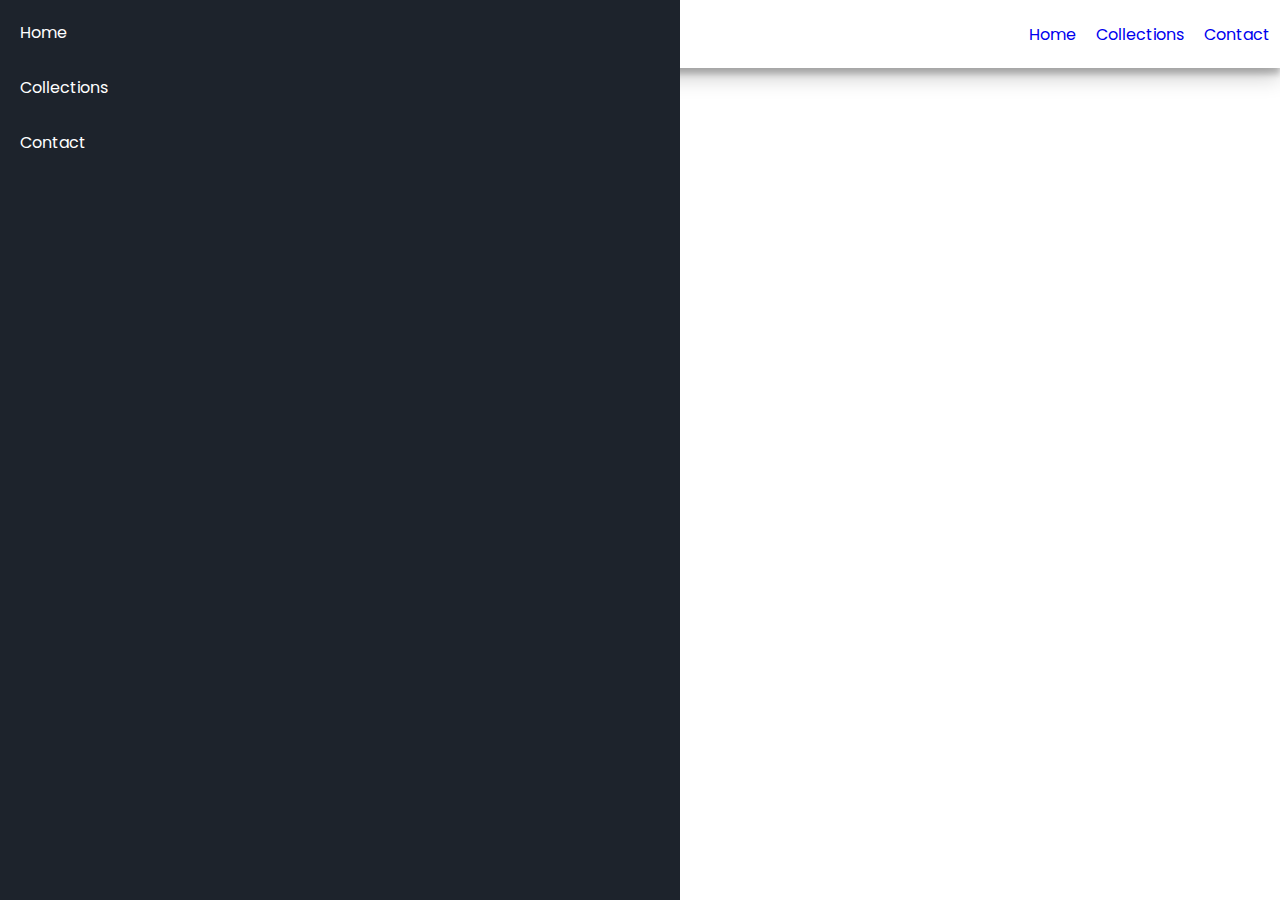
==== index.html @ 3af69f5f "first commit" ====
<!DOCTYPE html>
<html lang="en">

<head>
    <meta charset="UTF-8">
    <meta name="viewport" content="width=device-width, initial-scale=1.0">
    <title>Nostra</title>

    <!-- Google fonts -->
    <link rel="preconnect" href="https://fonts.googleapis.com">
    <link rel="preconnect" href="https://fonts.gstatic.com" crossorigin>
    <link
        href="https://fonts.googleapis.com/css2?family=Poppins:ital,wght@0,100;0,200;0,300;0,400;0,500;0,600;0,700;0,800;0,900&display=swap"
        rel="stylesheet">

    <!-- Font Awesome -->
    <link rel="stylesheet" href="https://cdnjs.cloudflare.com/ajax/libs/font-awesome/6.5.1/css/all.min.css"
        integrity="sha512-DTOQO9RWCH3ppGqcWaEA1BIZOC6xxalwEsw9c2QQeAIftl+Vegovlnee1c9QX4TctnWMn13TZye+giMm8e2LwA=="
        crossorigin="anonymous" referrerpolicy="no-referrer" />

    <!-- My CSS -->
    <link rel="stylesheet" href="./style.css">
</head>

<body>
    <!-- Navbar -->
    <nav class="navbar">
        <h1>Nostra</h1>

        <div class="navbar-links">
            <p class="navbar-link"><a href="#">Home</a></p>
            <p class="navbar-link"><a href="#">Collections</a></p>
            <p class="navbar-link"><a href="#">Contact</a></p>
        </div>

        <div class="navbar-menu-toggle" onclick="showNavbar()">
            <i class="fa-solid fa-bars"></i>
        </div>
    </nav>

    <!-- Side Navbar -->
    <div class="side-navbar">
        <p style="text-align: right;" onclick="closeNavbar()">
            <i class="fa-solid fa-xmark"></i>
        </p>

        <div class="side-navbar-links">
            <p class="side-navbar-link"><a href="#">Home</a></p>
            <p class="side-navbar-link"><a href="#">Collections</a></p>
            <p class="side-navbar-link"><a href="#">Contact</a></p>
        </div>
    </div>

    <!-- JavaScript -->
    <script src="./index.js" defer></script>
</body>

</html>
---- style.css ----
*{
    padding: 0;
    margin: 0;
}

body{
    font-family: "Poppins", serif;
}

.navbar{
    display: flex;
    justify-content: space-between;
    align-items: center;
    padding: 10px;
    box-shadow: rgba(0, 0, 0, 0.19) 0px 10px 20px, rgba(0, 0, 0, 0.23) 0px 6px 6px;

}

.navbar-links{
    display: flex;
    column-gap: 20px;
}

.navbar-links a{
    text-decoration: none;
    columns: #1D232C
}

.navbar-links a:hover{
    text-decoration: underline;
    color: #1D232C;
}

.navbar-menu-toggle{
    display: none;
}

/* side-navbar */

.side-navbar{
    background-color:#1D232C;
    width: 50%;
    height: 100%;
    position: fixed;
    top: 0;
    left: 0;
    padding: 20px;
    color: white;
}

.side-navbar-link{
    margin-bottom: 30px;

}

.side-navbar-link a{
    text-decoration: none;
    color: white;
}

.side-navbar-link a:hover{
    text-decoration: underline;
}

/* media query */

@media screen and (max-width:600px) {
    .navbar-menu-toggle{
        display: block;
    }

    .navbar-links{
        display: none;
    }
    
}
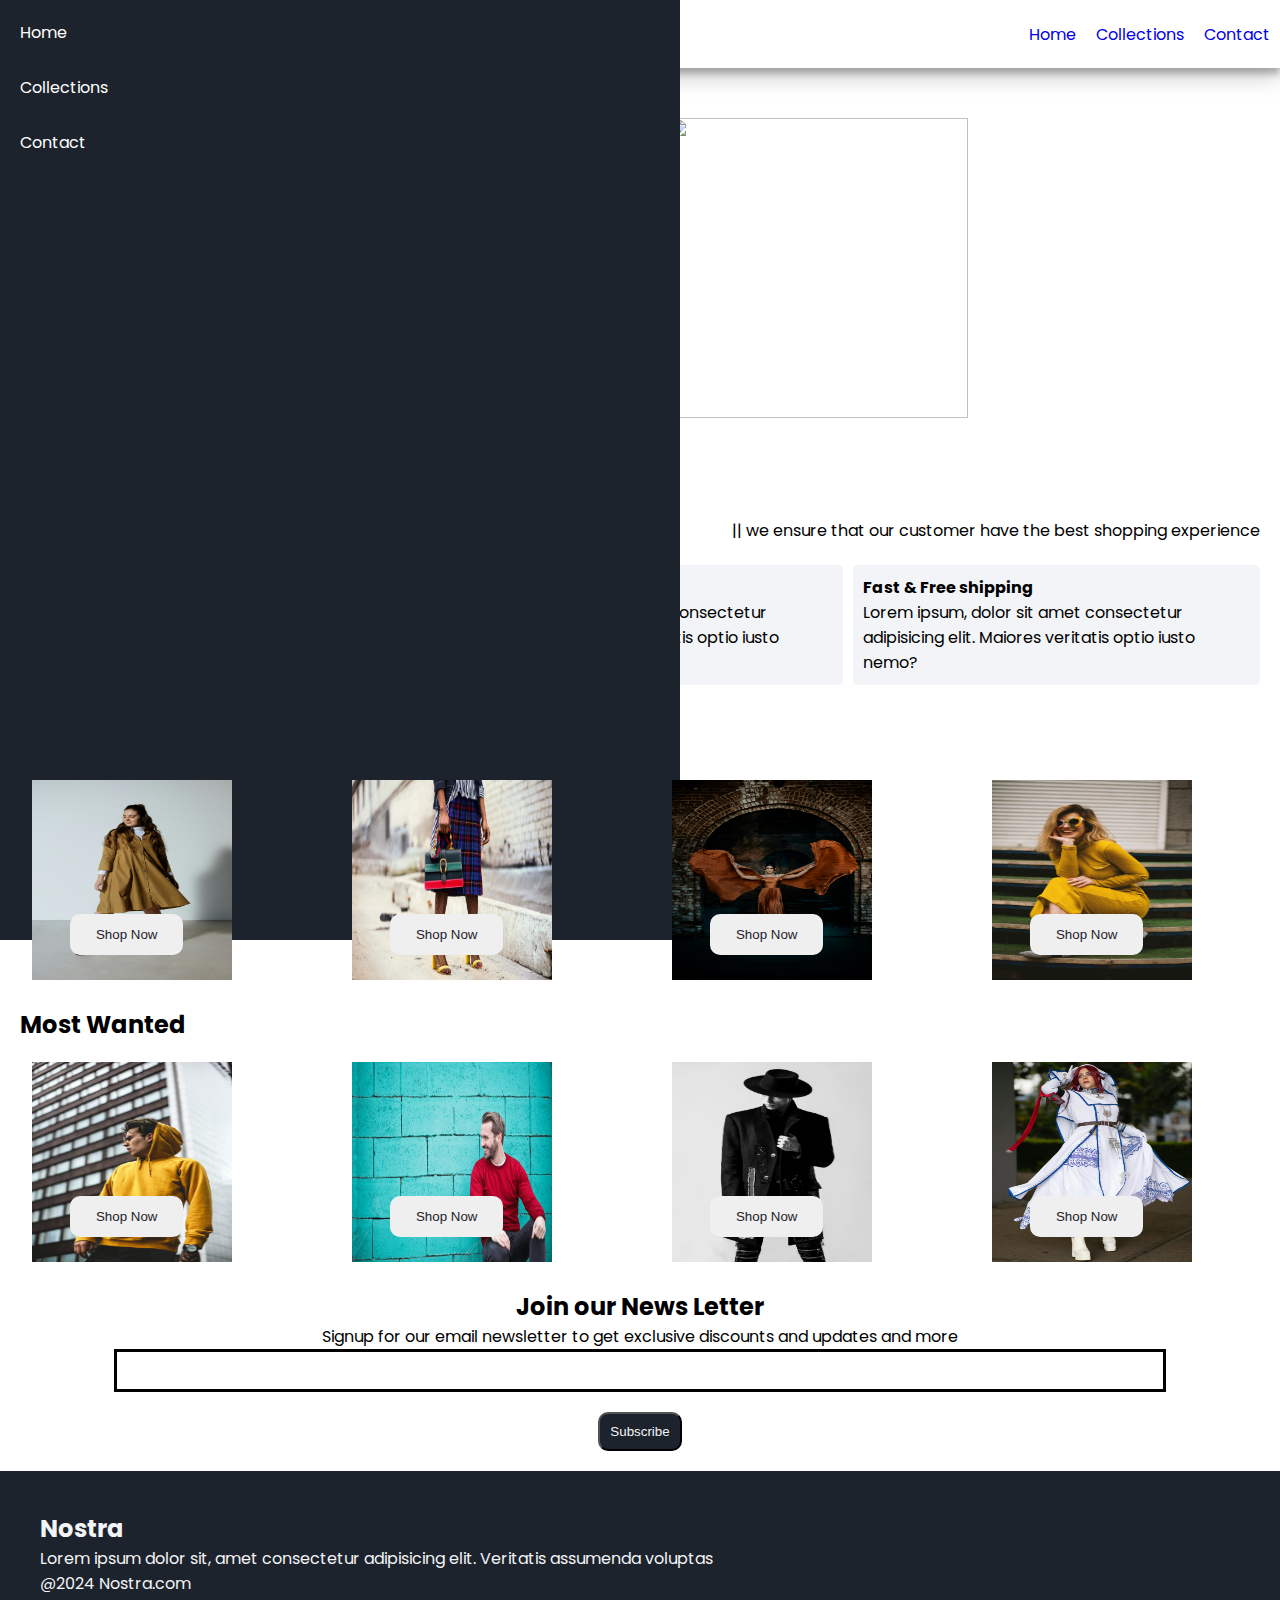
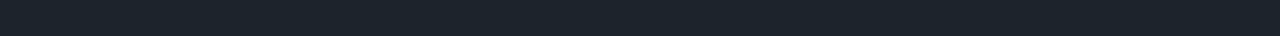
==== commit fcd93521: "new code added" ====
--- a/index.html
+++ b/index.html
@@ -51,6 +51,148 @@
         </div>
     </div>
 
+    <!--Header-->
+
+    <div class="header">
+        <div>
+            <h1>Level up your style</h1>
+            <p>with our stunning collection</p>
+            <button class="header-button">Shop Now</button>
+        </div>
+
+        <div>
+            <img class="img-style" src="./img/fashion1.jpg" alt="">
+        </div>
+    </div>
+
+    <!--Service-->
+
+    <div class="service">
+        <div class="service-container-1">
+
+          <div>
+            <h2>We Provide Best</h2>
+            <h2>Customer Experience</h2>
+          </div>
+
+          <div>
+            <p>|| we ensure that our customer have the best shopping experience</p>
+            </div>
+
+        </div>
+
+        <div class="service-container-2">
+
+            <div>
+                <i class="fa-regular fa-face-smile"></i>
+                <h4>Satisfaction</h4>
+                <p>Lorem ipsum, dolor sit amet consectetur adipisicing elit. Maiores veritatis optio iusto nemo? </p>
+            </div>
+
+            <div>
+                <i class="fa-regular fa-face-smile"></i>
+                <h4>New Arrival Everyday</h4>
+                <p>Lorem ipsum, dolor sit amet consectetur adipisicing elit. Maiores veritatis optio iusto nemo? </p>
+            </div>
+
+            <div>
+                <i class="fa-regular fa-face-smile"></i>
+                <h4>Fast & Free shipping</h4>
+                <p>Lorem ipsum, dolor sit amet consectetur adipisicing elit. Maiores veritatis optio iusto nemo? </p>
+            </div>
+        </div>
+
+        
+    </div>
+<!--new arrival-->
+   <div>
+    <h2 style="padding: 20px;">New Arrival</h2>
+
+    <div class="new-arrival">
+        <div class="new-arrival-container">
+            <img class="img-style-1" src="./img/fashion2.jpg" alt="">
+            <button>Shop Now <i class="fa-solid fa-arrow-right"></i></button>
+        </div>
+
+        <div class="new-arrival-container">
+            <img class="img-style-1" src="./img/fashion3.jpg" alt="">
+            <button>Shop Now <i class="fa-solid fa-arrow-right"></i></button>
+        </div>
+
+        <div class="new-arrival-container">
+            <img class="img-style-1" src="./img/fashion4.jpg" alt="">
+            <button>Shop Now <i class="fa-solid fa-arrow-right"></i></button>
+        </div>
+
+        <div class="new-arrival-container">
+            <img class="img-style-1" src="./img/fashion5.jpg" alt="">
+            <button>Shop Now <i class="fa-solid fa-arrow-right"></i></button>
+        </div>
+    </div>
+
+   </div>
+
+    <div>
+     <h2 style="padding: 20px;">Most Wanted</h2>
+
+        <div class="new-arrival">
+            <div class="new-arrival-container">
+                <img class="img-style-1" src="./img/fashion6.jpg" alt="">
+                <button>Shop Now <i class="fa-solid fa-arrow-right"></i></button>
+            </div>
+
+            <div class="new-arrival-container">
+                <img class="img-style-1" src="./img/fashion7.jpg" alt="">
+                <button>Shop Now <i class="fa-solid fa-arrow-right"></i></button>
+            </div>
+
+            <div class="new-arrival-container">
+                <img class="img-style-1" src="./img/fashion8.jpg" alt="">
+                <button>Shop Now <i class="fa-solid fa-arrow-right"></i></button>
+            </div>
+
+            <div class="new-arrival-container">
+                <img class="img-style-1" src="./img/fashion9.jpg" alt="">
+                <button>Shop Now <i class="fa-solid fa-arrow-right"></i></button>
+            </div>
+        </div>
+
+    </div>
+
+    <!--News-->
+
+    <div class="news">
+        <h2>Join our News Letter</h2>
+        <p>Signup for our email newsletter to get exclusive discounts and updates and more</p>
+       
+        <div>
+            <input type="text" class="search">
+        </div>
+
+        <div>
+            <button>Subscribe</button>
+        </div>
+    </div>
+
+    <!--Footer-->
+
+    <div class="footer">
+        <div class="footer-container">
+            <div class="footer-box-1">
+                <h2 class="headingtext">Nostra</h2>
+                <p>Lorem ipsum dolor sit, amet consectetur adipisicing elit. Veritatis assumenda voluptas </p>
+                <div class="footer-icon-container">
+                    <i class="fa-brands fa-instagram" style="color: #ffffff;"></i>
+                    <i class="fa-brands fa-twitter" style="color: #ffffff;"></i>
+                    <i class="fa-brands fa-facebook" style="color: #ffffff;"></i>
+                </div>
+            </div>
+        </div>
+
+        <p>@2024 Nostra.com</p>
+    </div>
+
+
     <!-- JavaScript -->
     <script src="./index.js" defer></script>
 </body>
--- a/style.css
+++ b/style.css
@@ -46,6 +46,7 @@
     left: 0;
     padding: 20px;
     color: white;
+    transition: 2s;
 }
 
 .side-navbar-link{
@@ -62,6 +63,113 @@
     text-decoration: underline;
 }
 
+/* header */
+.header{
+    display: flex;
+    justify-content: center;
+    gap: 50px;
+    padding: 50px;
+}
+
+.header-button{
+    padding-left: 20px;
+    padding-right: 20px;
+    padding-top: 10px;
+    padding-bottom: 10px;
+    margin-top: 10px;
+    background-color: #1D232C;
+    color: white;
+    cursor: pointer;
+}
+
+.img-style{
+    height: 300px;
+    width: 300px;
+}
+
+.service{
+    padding: 20px;
+}
+
+.service-container-1{
+display: flex;
+justify-content: space-between;   
+align-items: center; 
+}
+
+.service-container-2{
+    display: flex;
+    justify-content: space-between;
+    align-items: center;
+    gap:10px ;
+}
+
+.service-container-2 div{
+    background-color: #F2F4F7;
+    border-radius: 5px;
+    padding: 10px;
+}
+
+.img-style-1{
+    height: 200px;
+    width: 200px;
+}
+
+.new-arrival{
+    display: flex;
+    justify-content: space-around;
+    flex-wrap: wrap;
+}
+
+.new-arrival-container{
+    position: relative;
+    flex-basis: 20%;
+}
+
+.new-arrival button{
+    padding-left: 10%;
+    padding-right: 10%;
+    padding-top: 5%;
+    padding-bottom: 5%;
+    margin-top: 10px;
+    color: #1D232C;
+    position: absolute;
+    top: 60%;
+    left: 15%;
+    border-radius: 10px;
+    border: none;
+}
+
+.news{
+    display: flex;
+    flex-direction: column;
+    align-items: center;
+    margin-top:20px ;
+}
+
+.news input{
+    padding: 11px;
+    width: 80vw;
+    margin-bottom: 10px;
+    border: solid black 3px;
+}
+
+.news button{
+    margin-top: 10px;
+    color: #F2F4F7;
+    background-color: #1D232C;
+    border-radius: 10px;
+    padding: 10px;
+}
+
+.footer{
+    margin-top: 20px;
+    padding: 40px;
+    background-color: #1D232C;
+    color: #F2F4F7;
+}
+
+
 /* media query */
 
 @media screen and (max-width:600px) {
@@ -72,5 +180,17 @@
     .navbar-links{
         display: none;
     }
+
+    .header-img{
+        display: none;
+    }
+
+    .service-container-1{
+        display: none;
+    }
+
+    .service-container-2{
+        flex-direction: column;
+    }
     
 }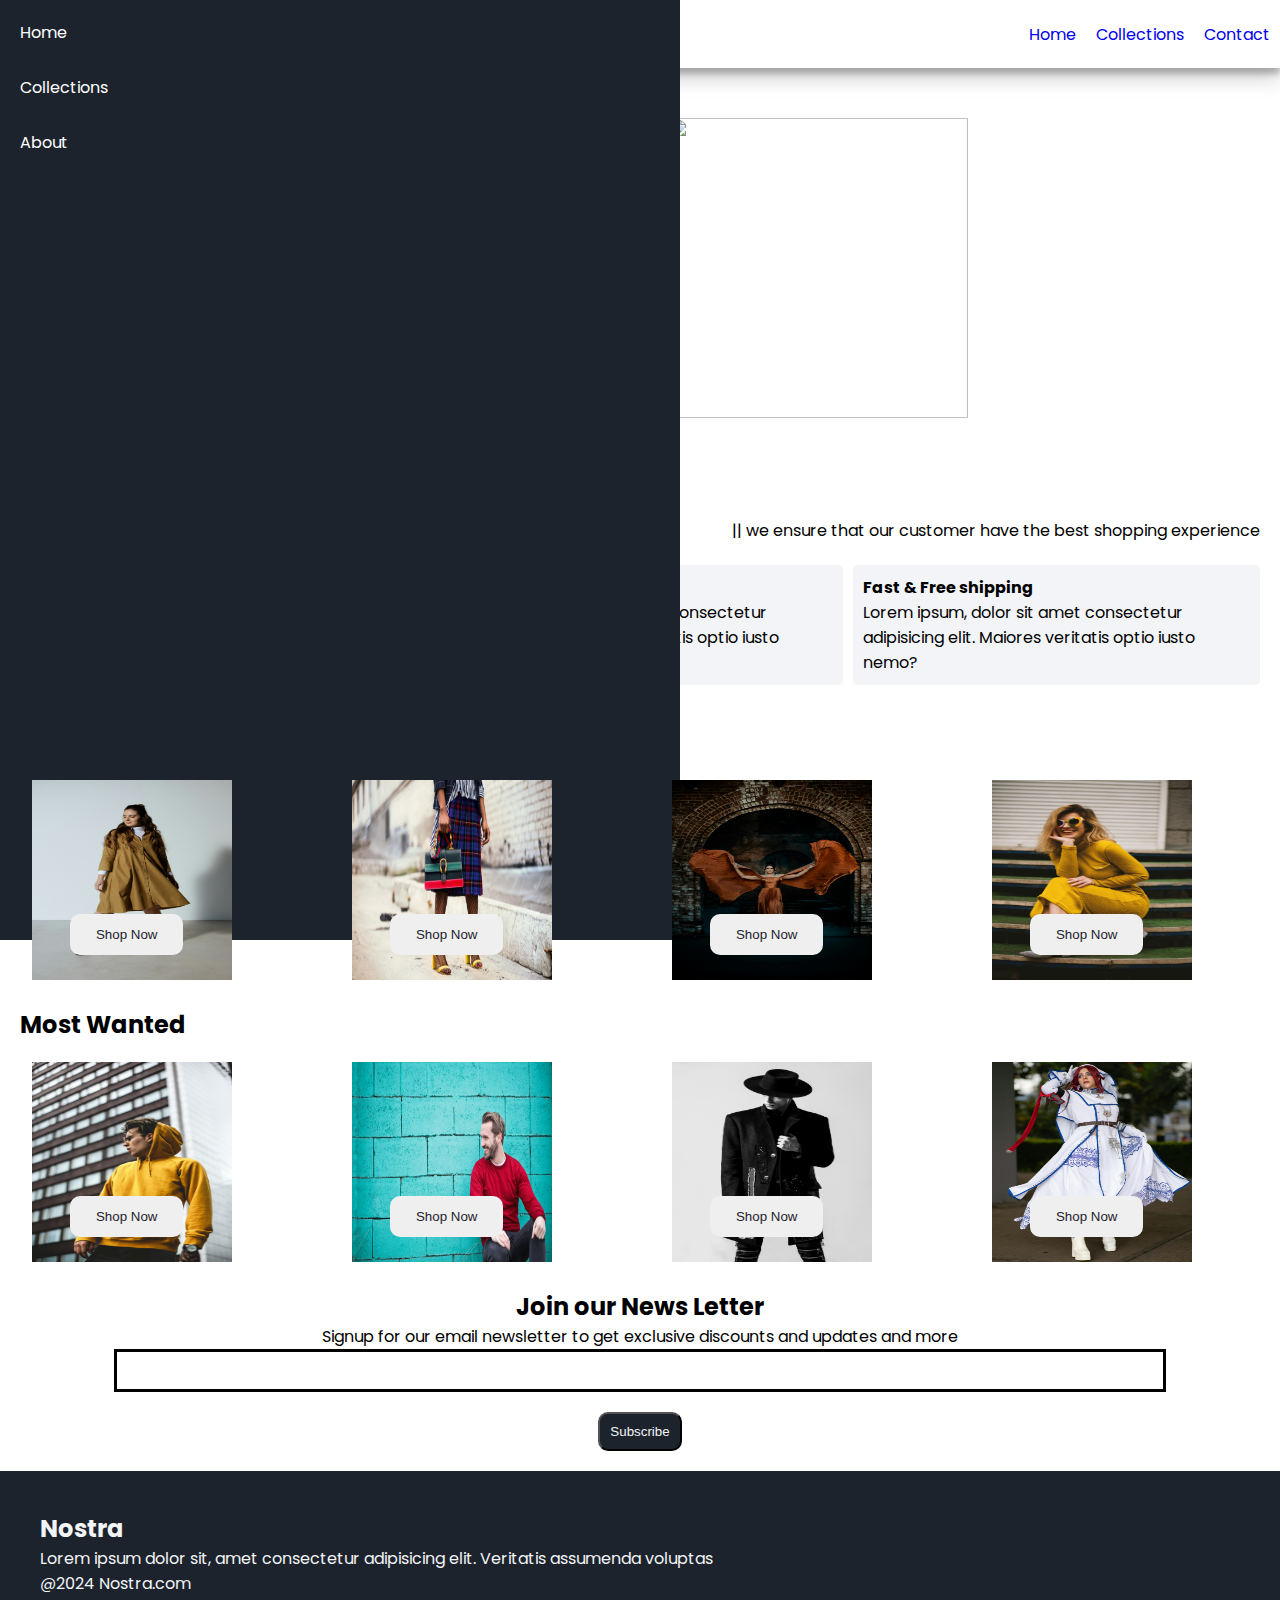
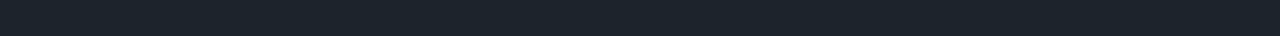
==== commit f7b35d5b: "new added" ====
--- a/index.html
+++ b/index.html
@@ -28,9 +28,9 @@
         <h1>Nostra</h1>
 
         <div class="navbar-links">
-            <p class="navbar-link"><a href="#">Home</a></p>
-            <p class="navbar-link"><a href="#">Collections</a></p>
-            <p class="navbar-link"><a href="#">Contact</a></p>
+            <p class="navbar-link"><a href="index.html">Home</a></p>
+            <p class="navbar-link"><a href="collection.html">Collections</a></p>
+            <p class="navbar-link"><a href="contact.html">Contact</a></p>
         </div>
 
         <div class="navbar-menu-toggle" onclick="showNavbar()">
@@ -45,9 +45,9 @@
         </p>
 
         <div class="side-navbar-links">
-            <p class="side-navbar-link"><a href="#">Home</a></p>
-            <p class="side-navbar-link"><a href="#">Collections</a></p>
-            <p class="side-navbar-link"><a href="#">Contact</a></p>
+            <p class="side-navbar-link"><a href="index.html">Home</a></p>
+            <p class="side-navbar-link"><a href="collection.html">Collections</a></p>
+            <p class="side-navbar-link"><a href="contact.html">About</a></p>
         </div>
     </div>
 
--- a/style.css
+++ b/style.css
@@ -169,6 +169,49 @@
     color: #F2F4F7;
 }
 
+/* collection  */
+
+.product-section{
+    margin-top: 20px;
+}
+
+.product-search{
+    width: 80%;
+    border: solid black 2px;
+    border-radius: 20px;
+    display: flex;
+    justify-content: space-between;
+    align-items: center;
+    padding: 10px;
+    margin: auto;
+}
+
+.product-search input{
+    border: none;
+    background-color: transparent;
+    width: 100%;
+}
+
+.product-search input:focus{
+  outline: none;
+}
+
+.products{
+    padding: 20px;
+    display: flex;
+    gap: 10px;
+    flex-wrap: wrap;
+    justify-content: space-around;
+}
+
+.product-box{
+    text-align: center;
+    flex-basis: 20%;
+}
+
+.product-box img{
+    border-radius: 10px;
+}
 
 /* media query */
 
@@ -181,7 +224,7 @@
         display: none;
     }
 
-    .header-img{
+    .img-style{
         display: none;
     }
 
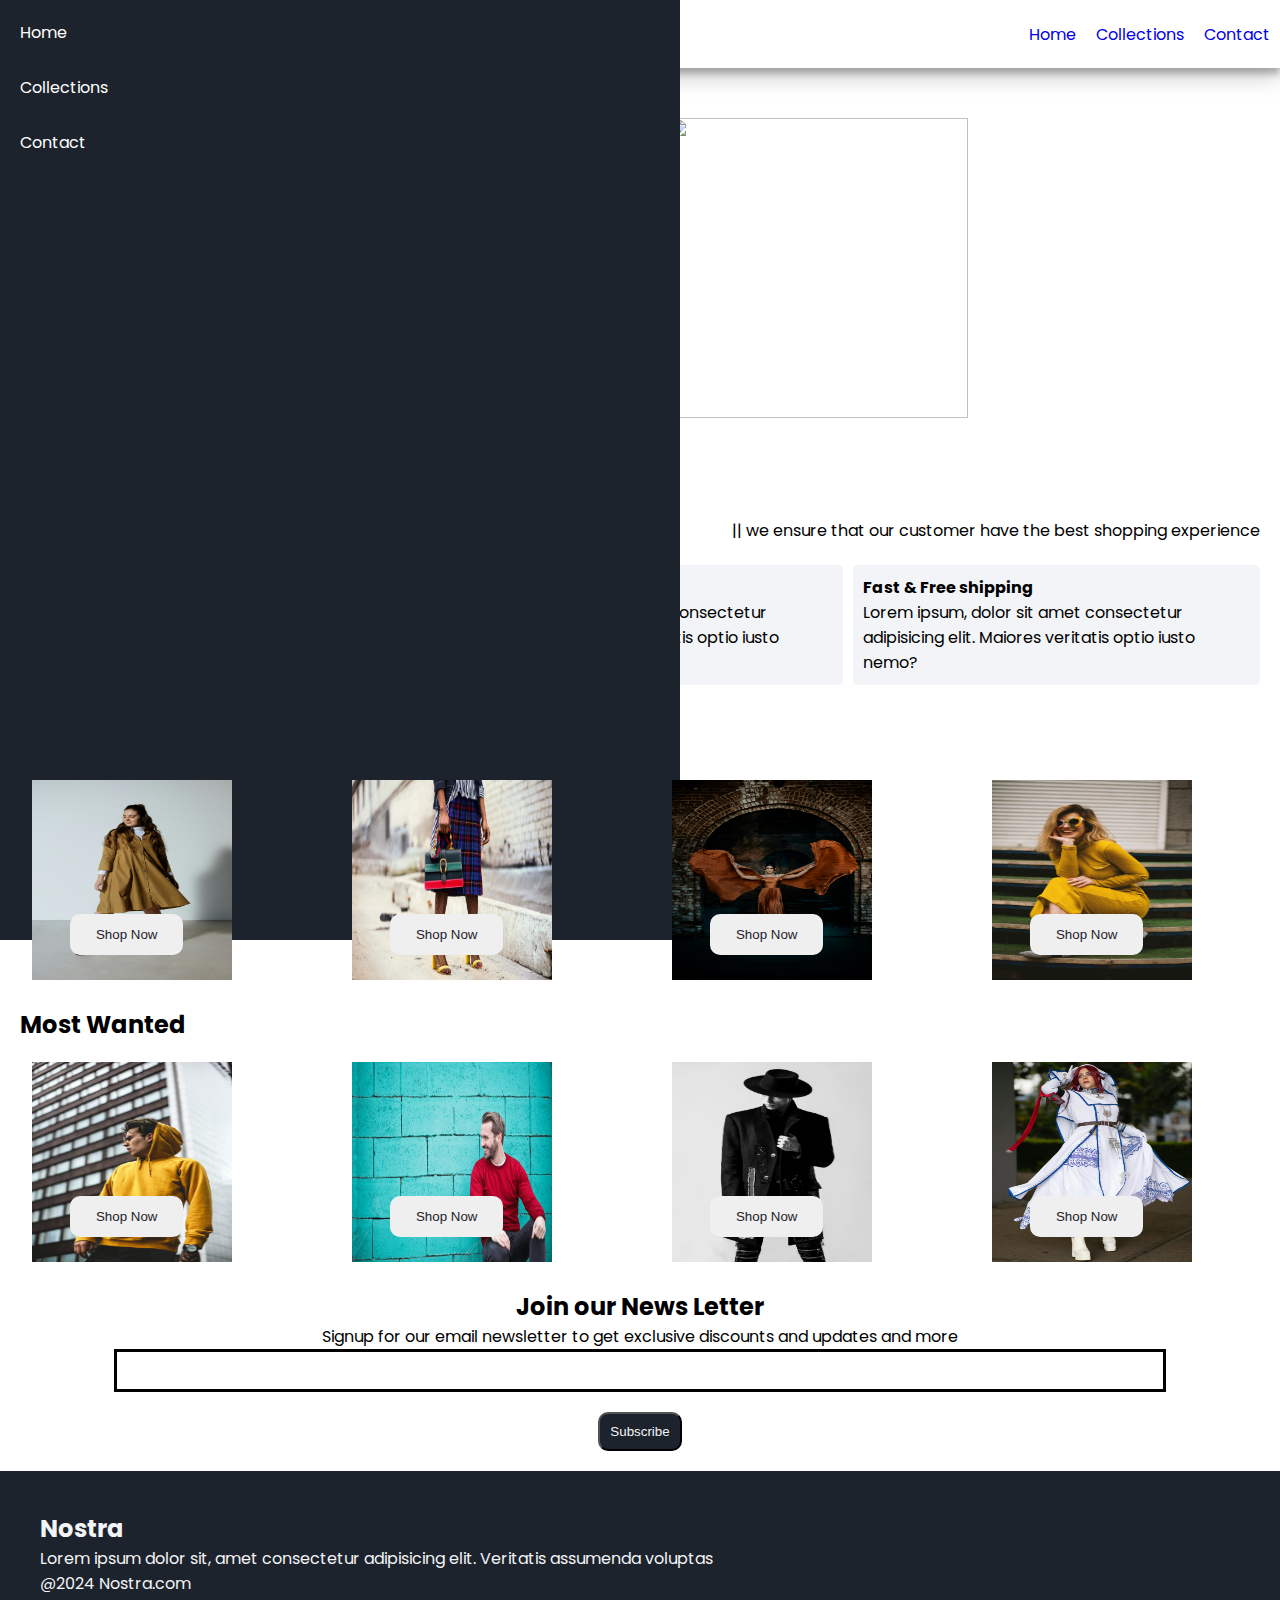
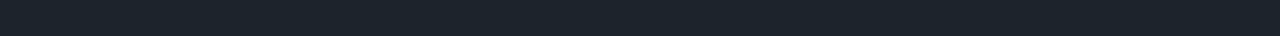
==== commit e8eca07e: "added new code" ====
--- a/index.html
+++ b/index.html
@@ -47,7 +47,7 @@
         <div class="side-navbar-links">
             <p class="side-navbar-link"><a href="index.html">Home</a></p>
             <p class="side-navbar-link"><a href="collection.html">Collections</a></p>
-            <p class="side-navbar-link"><a href="contact.html">About</a></p>
+            <p class="side-navbar-link"><a href="contact.html">Contact</a></p>
         </div>
     </div>
 
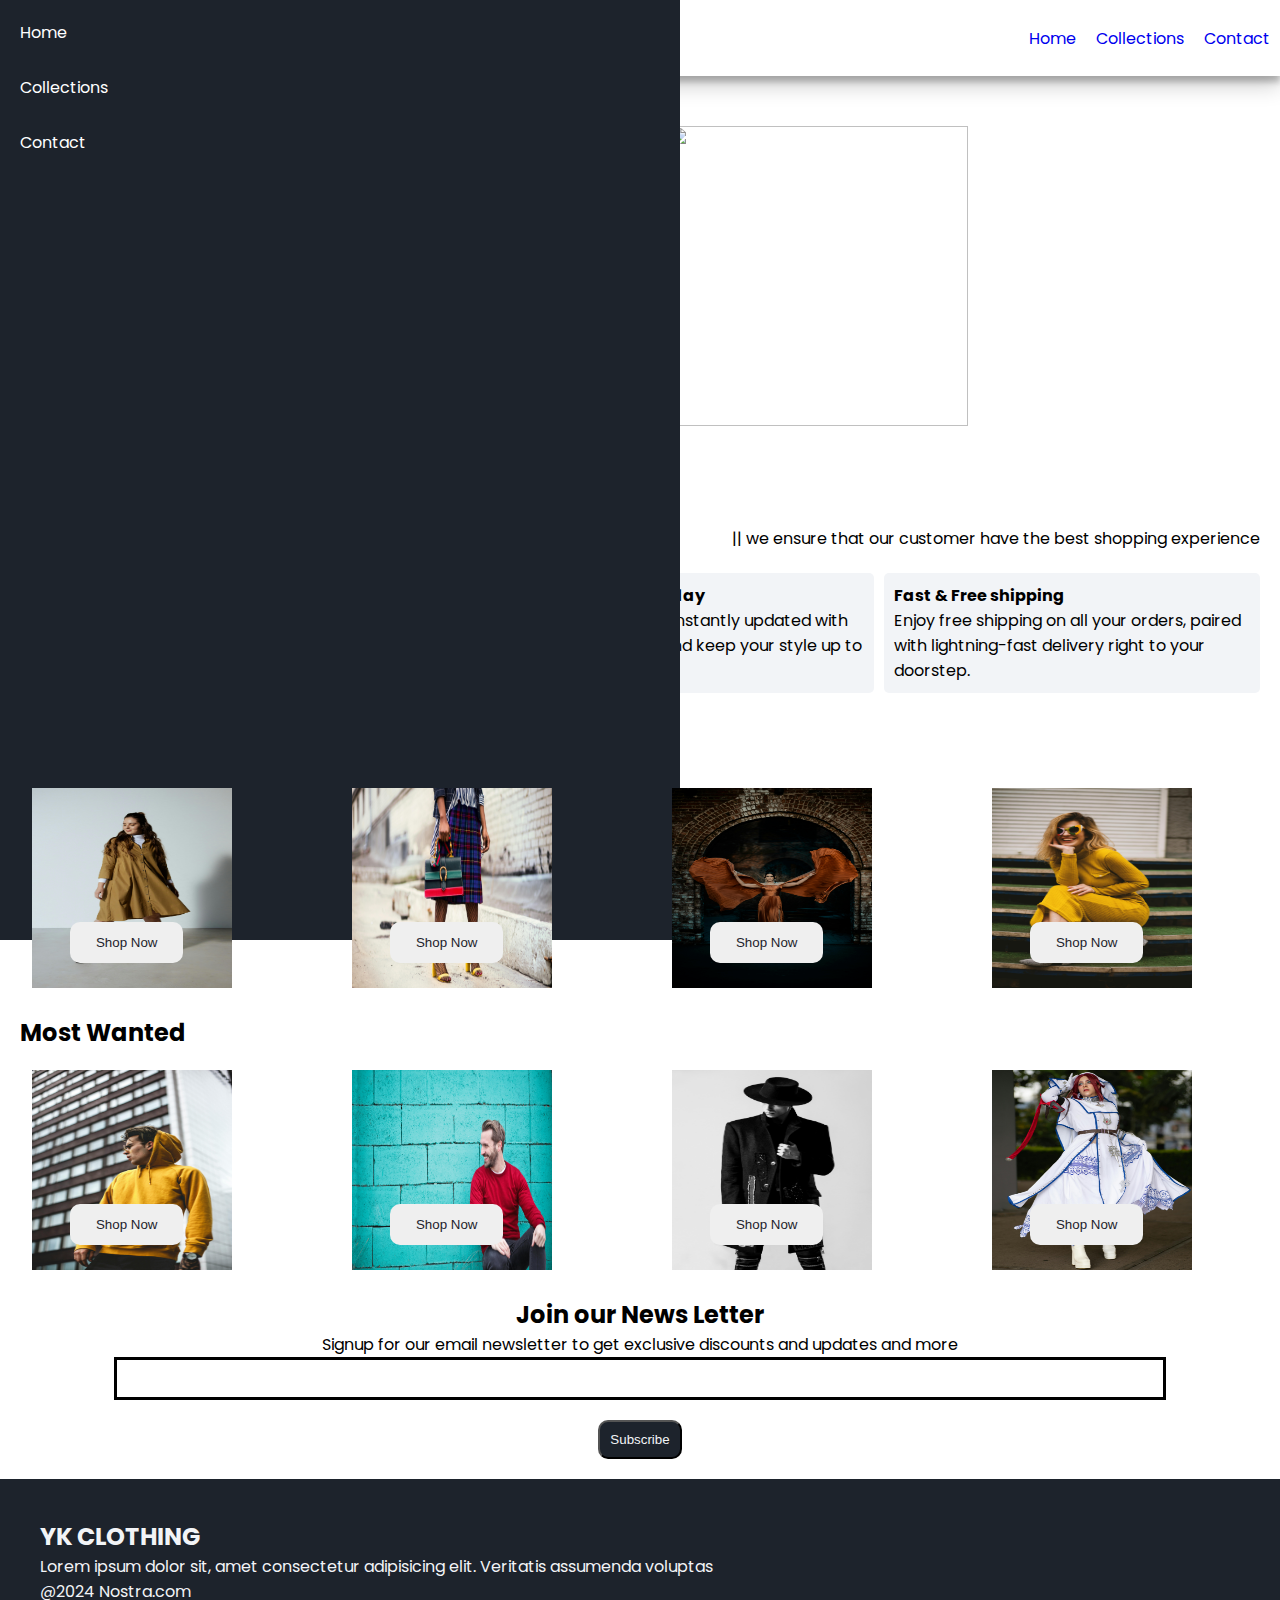
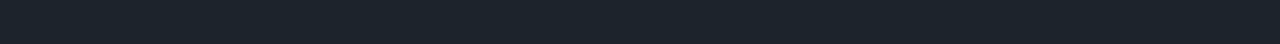
==== commit be4a1ec2: "added new code" ====
--- a/index.html
+++ b/index.html
@@ -25,7 +25,8 @@
 <body>
     <!-- Navbar -->
     <nav class="navbar">
-        <h1>Nostra</h1>
+        <!-- <h1>Nostra</h1> -->
+        <img  src="./img/logo1.png" alt="">
 
         <div class="navbar-links">
             <p class="navbar-link"><a href="index.html">Home</a></p>
@@ -86,19 +87,19 @@
             <div>
                 <i class="fa-regular fa-face-smile"></i>
                 <h4>Satisfaction</h4>
-                <p>Lorem ipsum, dolor sit amet consectetur adipisicing elit. Maiores veritatis optio iusto nemo? </p>
+                <p>We are committed to delivering high-quality products, a seamless shopping experience, and exceptional customer service. </p>
             </div>
 
             <div>
-                <i class="fa-regular fa-face-smile"></i>
+                <i class="fa-solid fa-gift"></i>
                 <h4>New Arrival Everyday</h4>
-                <p>Lorem ipsum, dolor sit amet consectetur adipisicing elit. Maiores veritatis optio iusto nemo? </p>
+                <p>Our collection is constantly updated with the latest trends and keep your style up to date </p>
             </div>
 
             <div>
-                <i class="fa-regular fa-face-smile"></i>
-                <h4>Fast & Free shipping</h4>
-                <p>Lorem ipsum, dolor sit amet consectetur adipisicing elit. Maiores veritatis optio iusto nemo? </p>
+                <i class="fa-solid fa-truck"></i>
+                 <h4>Fast & Free shipping</h4>
+                <p>Enjoy free shipping on all your orders, paired with lightning-fast delivery right to your doorstep. </p>
             </div>
         </div>
 
@@ -179,7 +180,7 @@
     <div class="footer">
         <div class="footer-container">
             <div class="footer-box-1">
-                <h2 class="headingtext">Nostra</h2>
+                <h2 class="headingtext">YK CLOTHING</h2>
                 <p>Lorem ipsum dolor sit, amet consectetur adipisicing elit. Veritatis assumenda voluptas </p>
                 <div class="footer-icon-container">
                     <i class="fa-brands fa-instagram" style="color: #ffffff;"></i>
--- a/style.css
+++ b/style.css
@@ -138,6 +138,7 @@
     left: 15%;
     border-radius: 10px;
     border: none;
+    cursor: pointer;
 }
 
 .news{
@@ -160,6 +161,7 @@
     background-color: #1D232C;
     border-radius: 10px;
     padding: 10px;
+    cursor: pointer;
 }
 
 .footer{
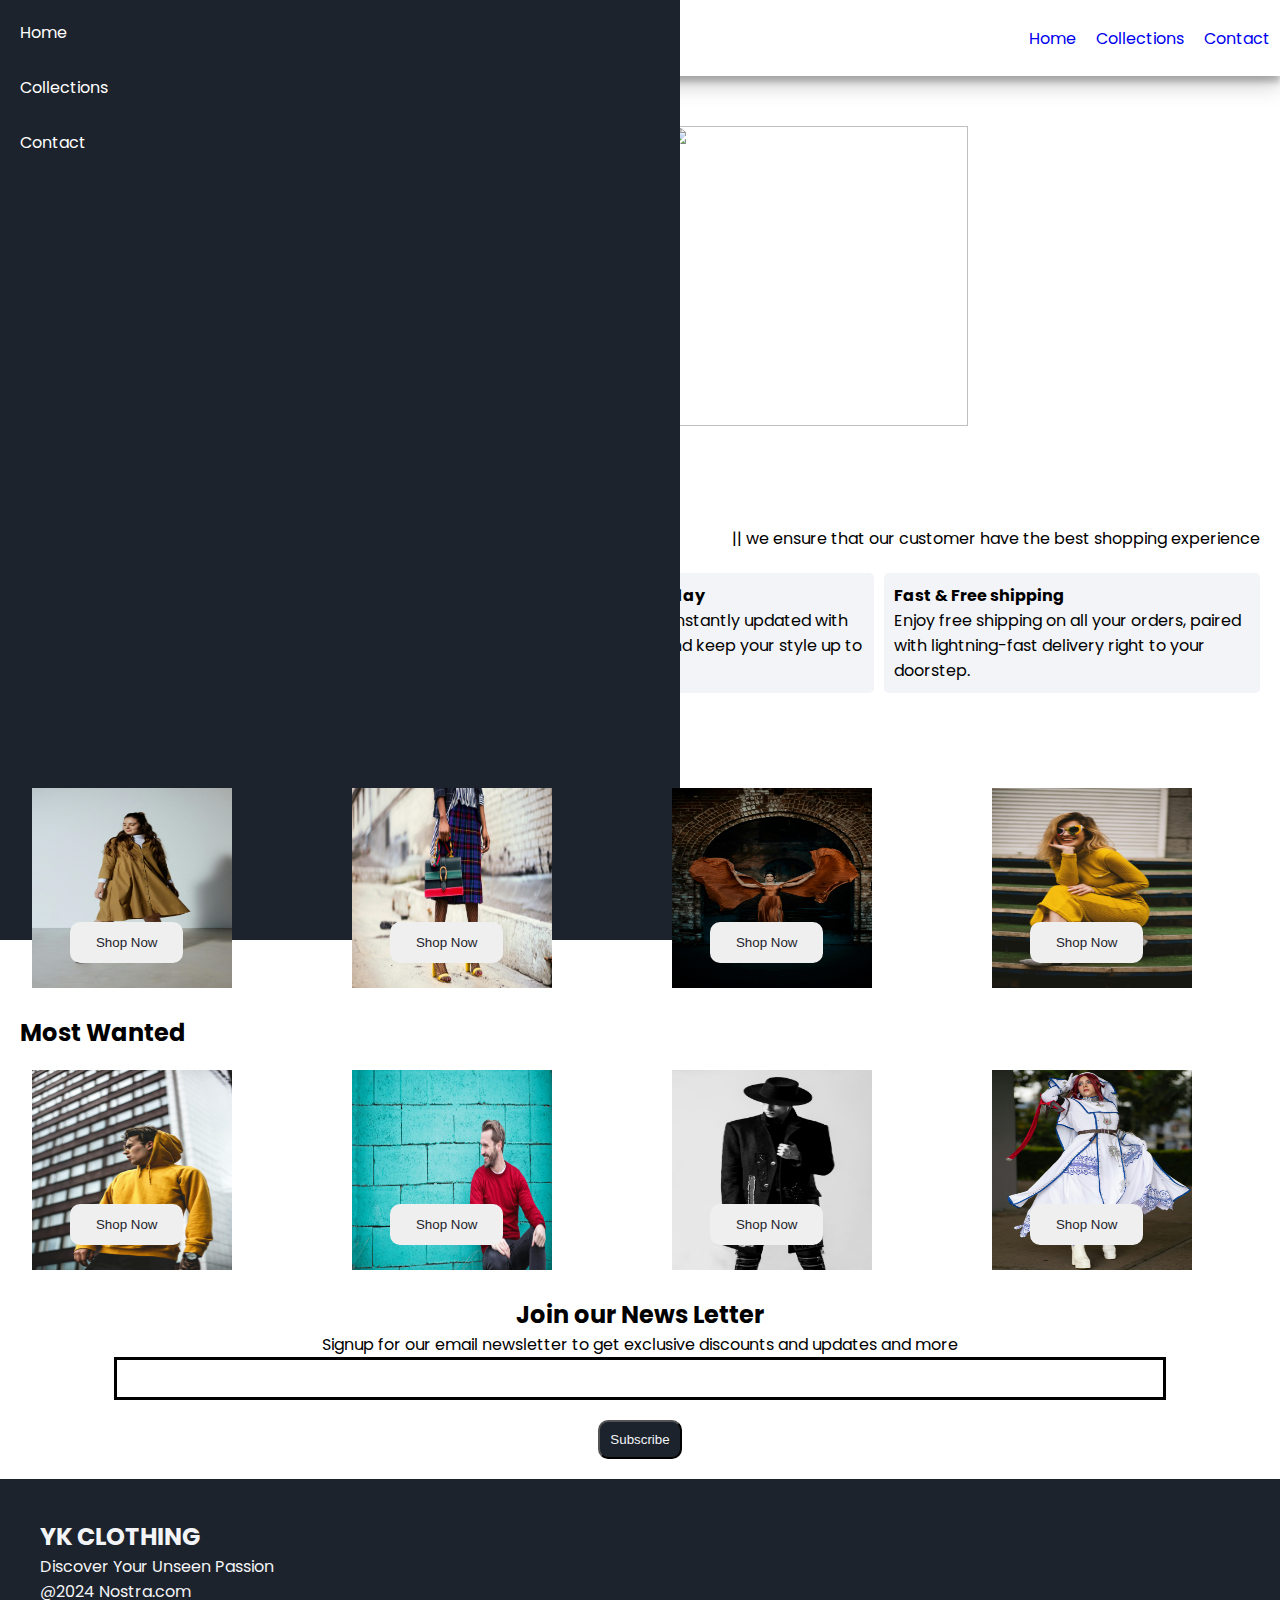
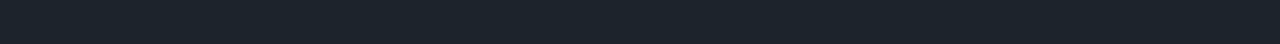
==== commit 48e02751: "new code added" ====
--- a/index.html
+++ b/index.html
@@ -181,7 +181,7 @@
         <div class="footer-container">
             <div class="footer-box-1">
                 <h2 class="headingtext">YK CLOTHING</h2>
-                <p>Lorem ipsum dolor sit, amet consectetur adipisicing elit. Veritatis assumenda voluptas </p>
+                <p>Discover Your Unseen Passion</p>
                 <div class="footer-icon-container">
                     <i class="fa-brands fa-instagram" style="color: #ffffff;"></i>
                     <i class="fa-brands fa-twitter" style="color: #ffffff;"></i>
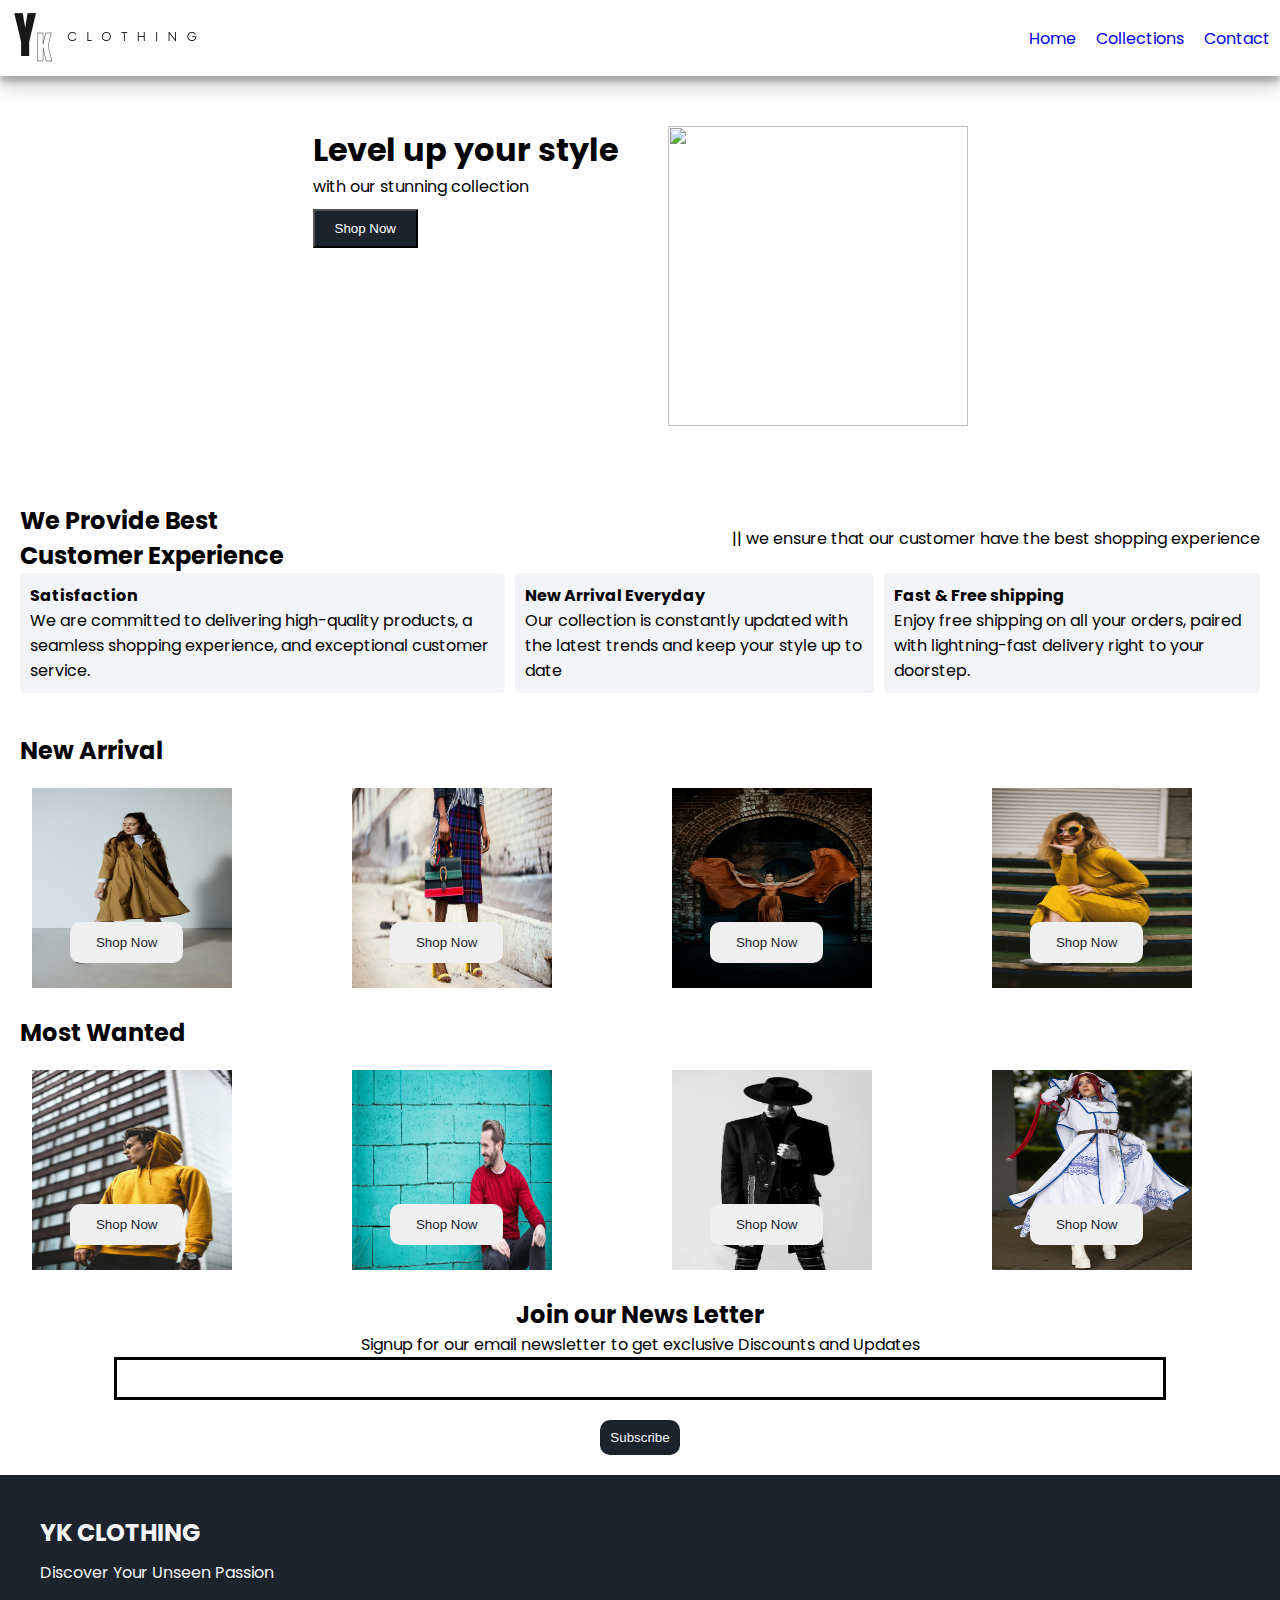
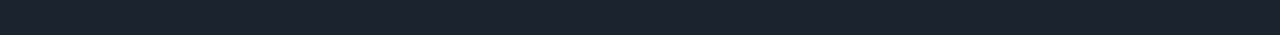
==== commit bf8da8b7: "new code added" ====
--- a/index.html
+++ b/index.html
@@ -23,24 +23,49 @@
 </head>
 
 <body>
-    <!-- Navbar -->
     <nav class="navbar">
-        <!-- <h1>Nostra</h1> -->
-        <img  src="./img/logo1.png" alt="">
-
+        <img src="./img/logo1.png" alt="">
+    
         <div class="navbar-links">
             <p class="navbar-link"><a href="index.html">Home</a></p>
             <p class="navbar-link"><a href="collection.html">Collections</a></p>
             <p class="navbar-link"><a href="contact.html">Contact</a></p>
         </div>
+    
+        <!-- Add this button -->
+        <button class="navbar-menu-toggle" onclick="showNavbar()">
+            <i class="fa-solid fa-bars"></i>
+        </button>
+    
+        <div class="side-navbar">
+            <p style="text-align: right;" onclick="closeNavbar()">
+                <i class="fa-solid fa-xmark"></i>
+            </p>
+            <div class="side-navbar-links">
+                <p class="side-navbar-link"><a href="index.html">Home</a></p>
+                <p class="side-navbar-link"><a href="collection.html">Collections</a></p>
+                <p class="side-navbar-link"><a href="contact.html">Contact</a></p>
+            </div>
+        </div>
+    </nav>
+    <!-- Navbar -->
+    <!-- <nav class="navbar">
+        <h1>Nostra</h1>
+        <img  src="./img/logo1.png" alt="">
+
+        <div class="navbar-links">
+            <p class="navbar-link"><a href="index.html">Home</a></p>
+            <p class="navbar-link"><a href="collection.html">Collections</a></p>
+            <p class="navbar-link"><a href="contact.html">Contact</a></p>
+        </div>
 
         <div class="navbar-menu-toggle" onclick="showNavbar()">
             <i class="fa-solid fa-bars"></i>
         </div>
-    </nav>
+    </nav> -->
 
     <!-- Side Navbar -->
-    <div class="side-navbar">
+    <!-- <div class="side-navbar">
         <p style="text-align: right;" onclick="closeNavbar()">
             <i class="fa-solid fa-xmark"></i>
         </p>
@@ -50,7 +75,7 @@
             <p class="side-navbar-link"><a href="collection.html">Collections</a></p>
             <p class="side-navbar-link"><a href="contact.html">Contact</a></p>
         </div>
-    </div>
+    </div> -->
 
     <!--Header-->
 
@@ -164,14 +189,14 @@
 
     <div class="news">
         <h2>Join our News Letter</h2>
-        <p>Signup for our email newsletter to get exclusive discounts and updates and more</p>
+        <p>Signup for our email newsletter to get exclusive Discounts and Updates</p>
        
         <div>
             <input type="text" class="search">
         </div>
 
         <div>
-            <button>Subscribe</button>
+            <button class="new-button">Subscribe</button>
         </div>
     </div>
 
@@ -184,13 +209,13 @@
                 <p>Discover Your Unseen Passion</p>
                 <div class="footer-icon-container">
                     <i class="fa-brands fa-instagram" style="color: #ffffff;"></i>
-                    <i class="fa-brands fa-twitter" style="color: #ffffff;"></i>
+                    <i class="fa-brands fa-twitter" style="color: #ffffff;" ></i>
                     <i class="fa-brands fa-facebook" style="color: #ffffff;"></i>
                 </div>
             </div>
         </div>
 
-        <p>@2024 Nostra.com</p>
+        <!-- <p>@2024 Nostra.com</p> -->
     </div>
 
 
--- a/style.css
+++ b/style.css
@@ -29,6 +29,7 @@
 .navbar-links a:hover{
     text-decoration: underline;
     color: #1D232C;
+    cursor: pointer;
 }
 
 .navbar-menu-toggle{
@@ -37,7 +38,7 @@
 
 /* side-navbar */
 
-.side-navbar{
+/* .side-navbar{
     background-color:#1D232C;
     width: 50%;
     height: 100%;
@@ -47,6 +48,22 @@
     padding: 20px;
     color: white;
     transition: 2s;
+} */
+
+.side-navbar {
+    background-color: #1D232C;
+    width: 50%;
+    height: 100%;
+    position: absolute;
+    top: 0;
+    left: -70%;
+    padding: 20px;
+    color: white;
+    transition: 2s;
+}
+
+.side-navbar.show {
+    left: 0;
 }
 
 .side-navbar-link{
@@ -141,6 +158,8 @@
     cursor: pointer;
 }
 
+
+
 .news{
     display: flex;
     flex-direction: column;
@@ -161,7 +180,13 @@
     background-color: #1D232C;
     border-radius: 10px;
     padding: 10px;
-    cursor: pointer;
+   border: none;
+}
+.new-button:hover{
+    cursor: pointer;
+    background-color:#F2F4F7;
+    color: #1D232C;
+    transition: 1s;
 }
 
 .footer{
@@ -215,6 +240,88 @@
     border-radius: 10px;
 }
 
+/* contact */
+
+/* body {
+    font-family: Arial, sans-serif;
+    margin: 0;
+    padding: 0;
+    background-color: #f4f4f9;
+} */
+
+.contact-container {
+    max-width: 800px;
+    margin: 50px auto;
+    background: #1D232C;
+    padding: 20px;
+    border-radius: 8px;
+    box-shadow: 0 4px 8px rgba(0, 0, 0, 0.1);
+}
+
+.contact-container h1 {
+    text-align: center;
+    color: #ffffff;
+}
+
+.contact-container form {
+    display: flex;
+    flex-direction: column;
+}
+
+label {
+    margin-top: 10px;
+    font-weight: bold;
+    color: #ffffff;
+}
+
+.contact-input  {
+    margin-top: 5px;
+    padding: 10px;
+    border: 1px solid #ccc;
+    border-radius: 4px;
+    font-size: 16px;
+}
+
+textarea {
+    resize: vertical;
+    min-height: 100px;
+}
+
+.contact-button  {
+    margin-top: 20px;
+    padding: 10px;
+    background-color: #5cb85c;
+    color: white;
+    border: none;
+    border-radius: 4px;
+    cursor: pointer;
+    font-size: 16px;
+}
+
+.contact-button:hover {
+    background-color: #4cae4c;
+}
+
+.contact-info {
+    margin-top: 30px;
+    text-align: center;
+}
+
+.contact-info p {
+    margin: 5px 0;
+    color: #555;
+}
+
+.footer-icon-container{
+   margin-top: 10px;
+  column-gap: 20px;
+   cursor: pointer;
+}
+.footer p{
+    margin-top: 10px;
+}
+
+
 /* media query */
 
 @media screen and (max-width:600px) {
